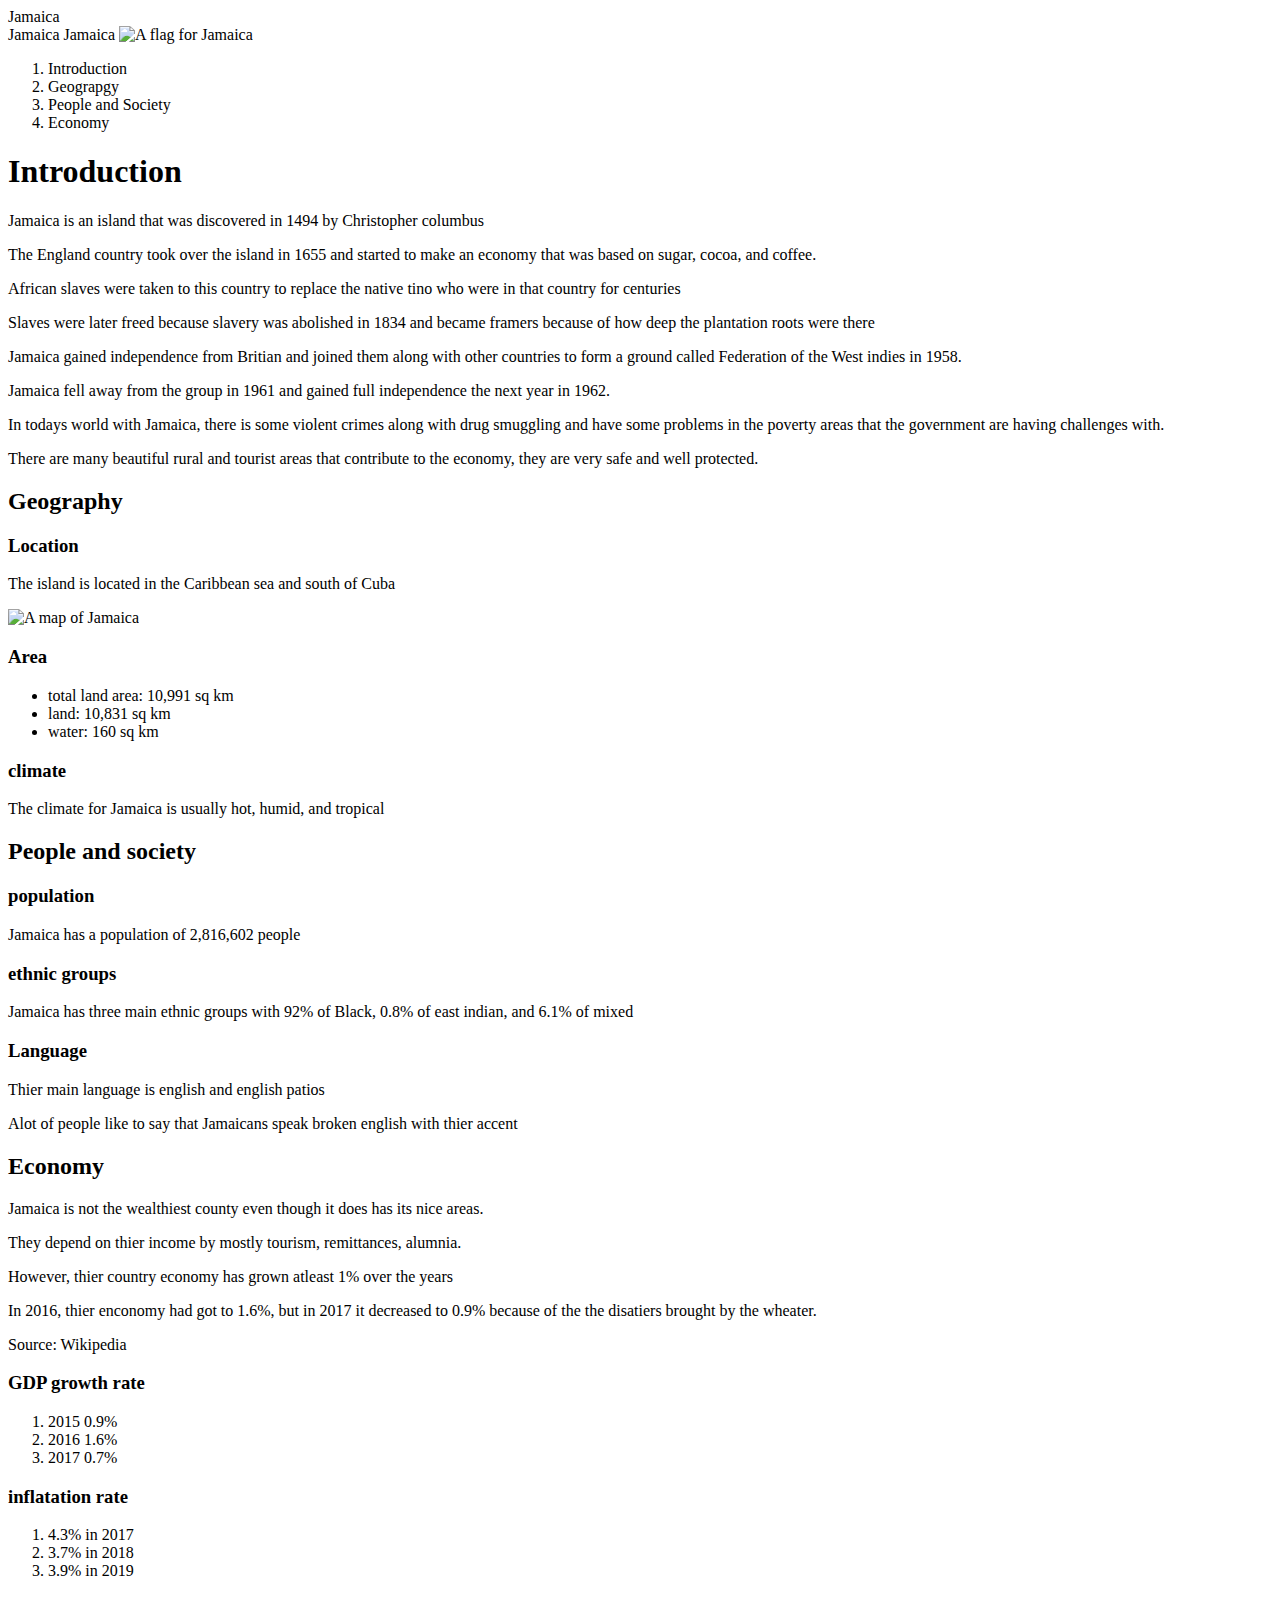
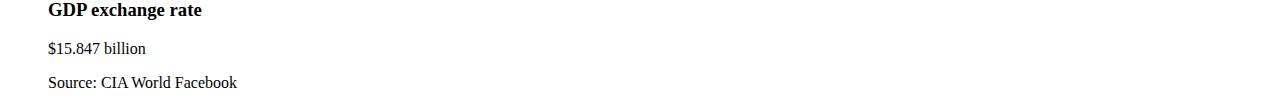
==== Jamaica.html @ 2d24a3b3 "Update Jamaica.html" ====
<!DOCTYPE html>
<html lang="en">
<head>
  <meta charset="utf-8"/>
  <tittle>Jamaica</tittle>
</head>

<body>
  <header
          <h1>Jamaica Jamaica</h1>
  <img src="jm-flag.jpg" alt= "A flag for Jamaica" />

  </header>

 


    <nav>
      <ol>
        <li>Introduction</li>
        <li>Geograpgy</li>
        <li>People and Society</li>
        <li>Economy</li>
      </ol>
      
      <main>
        <section>
          <h1>Introduction</h1>
          <p>Jamaica is an island that was discovered in 1494 by Christopher columbus</p>
          <p>The England country took over the island in 1655 and started to make an economy that was based on sugar, cocoa, and coffee.</p>
          <p>African slaves were taken to this country to replace the native tino who were in that country for centuries</p>
          <p>Slaves were later freed because slavery was abolished in 1834 and became framers because of how deep the plantation roots were there</p>
          <p>Jamaica gained independence from Britian and joined them along with other countries to form a ground called Federation of the West indies in 1958.</p>
          <p>Jamaica fell away from the group in 1961 and gained full independence the next year in 1962.</p>
          <p>In todays world with Jamaica, there is some violent crimes along with drug smuggling and have some problems in the poverty areas that the government are having challenges with.</p>   
          <p>There are many beautiful rural and tourist areas that contribute to the economy, they are very safe and well protected.</p>
          
          
            <h2>Geography</h2>
            
            <h3>Location</h3>
            <p>The island is located in the Caribbean sea and south of Cuba</p>
          
          <img src="Jamaica.jpg" alt= "A map of Jamaica" />
             
            <h3>Area</h3>
            <ul>
              <li>total land area: 10,991 sq km</li>
              <li>land: 10,831 sq km</li>
              <li>water: 160 sq km</li>
            </ul>
          
          <h3>climate</h3>
          <p>The climate for Jamaica is usually hot, humid, and tropical</p>
            
       
         <h2>People and society</h2>
         
         <h3>population</h3>
         <p>Jamaica has a population of 2,816,602 people</p>
         
          <h3>ethnic groups</h3>
          <p>Jamaica has three main ethnic groups with 92% of Black, 0.8% of east indian, and 6.1% of mixed</p>
          
          <h3>Language</h3>
          <p> Thier main language is english and english patios</p>
          <p>Alot of people like to say that Jamaicans speak broken english with thier accent</p>
          
          <h2>Economy</h3>
        
          
          <p>Jamaica is not the wealthiest county even though it does has its nice areas.</p>
          <p>They depend on thier income by mostly tourism, remittances, alumnia.</p> 
          <p>However, thier country economy has grown atleast 1% over the years</P>
          <p>In 2016, thier enconomy had got to 1.6%, but in 2017 it decreased to 0.9% because of the the disatiers brought by the wheater.</p>
        <p>Source: <a herf="https://en.wikipedia.org/wiki/Economy_of_Jamaica">Wikipedia</a></p>
            
        <h3>GDP growth rate</h3>
        <ol>
          <li>2015 0.9%</li>
          <li>2016 1.6%</li>
          <li>2017 0.7%</li>
        </ol>
        <h3>inflatation rate</h3>
        <ol> 
          <li>4.3% in 2017</li>
          <li>3.7% in 2018</li>
          <li>3.9% in 2019</li>
          <h3>GDP exchange rate</h3>
          <p>$15.847 billion</p>
          
          
          
          
          
         <footer>
           <p>Source: <a herf="https://www.cia.gov/the-world-factbook/countries/jamaica/">CIA World Facebook</a></p>
          </footer>
       
  
          
          
          
          
         
          
          
          
</body>
        </html>
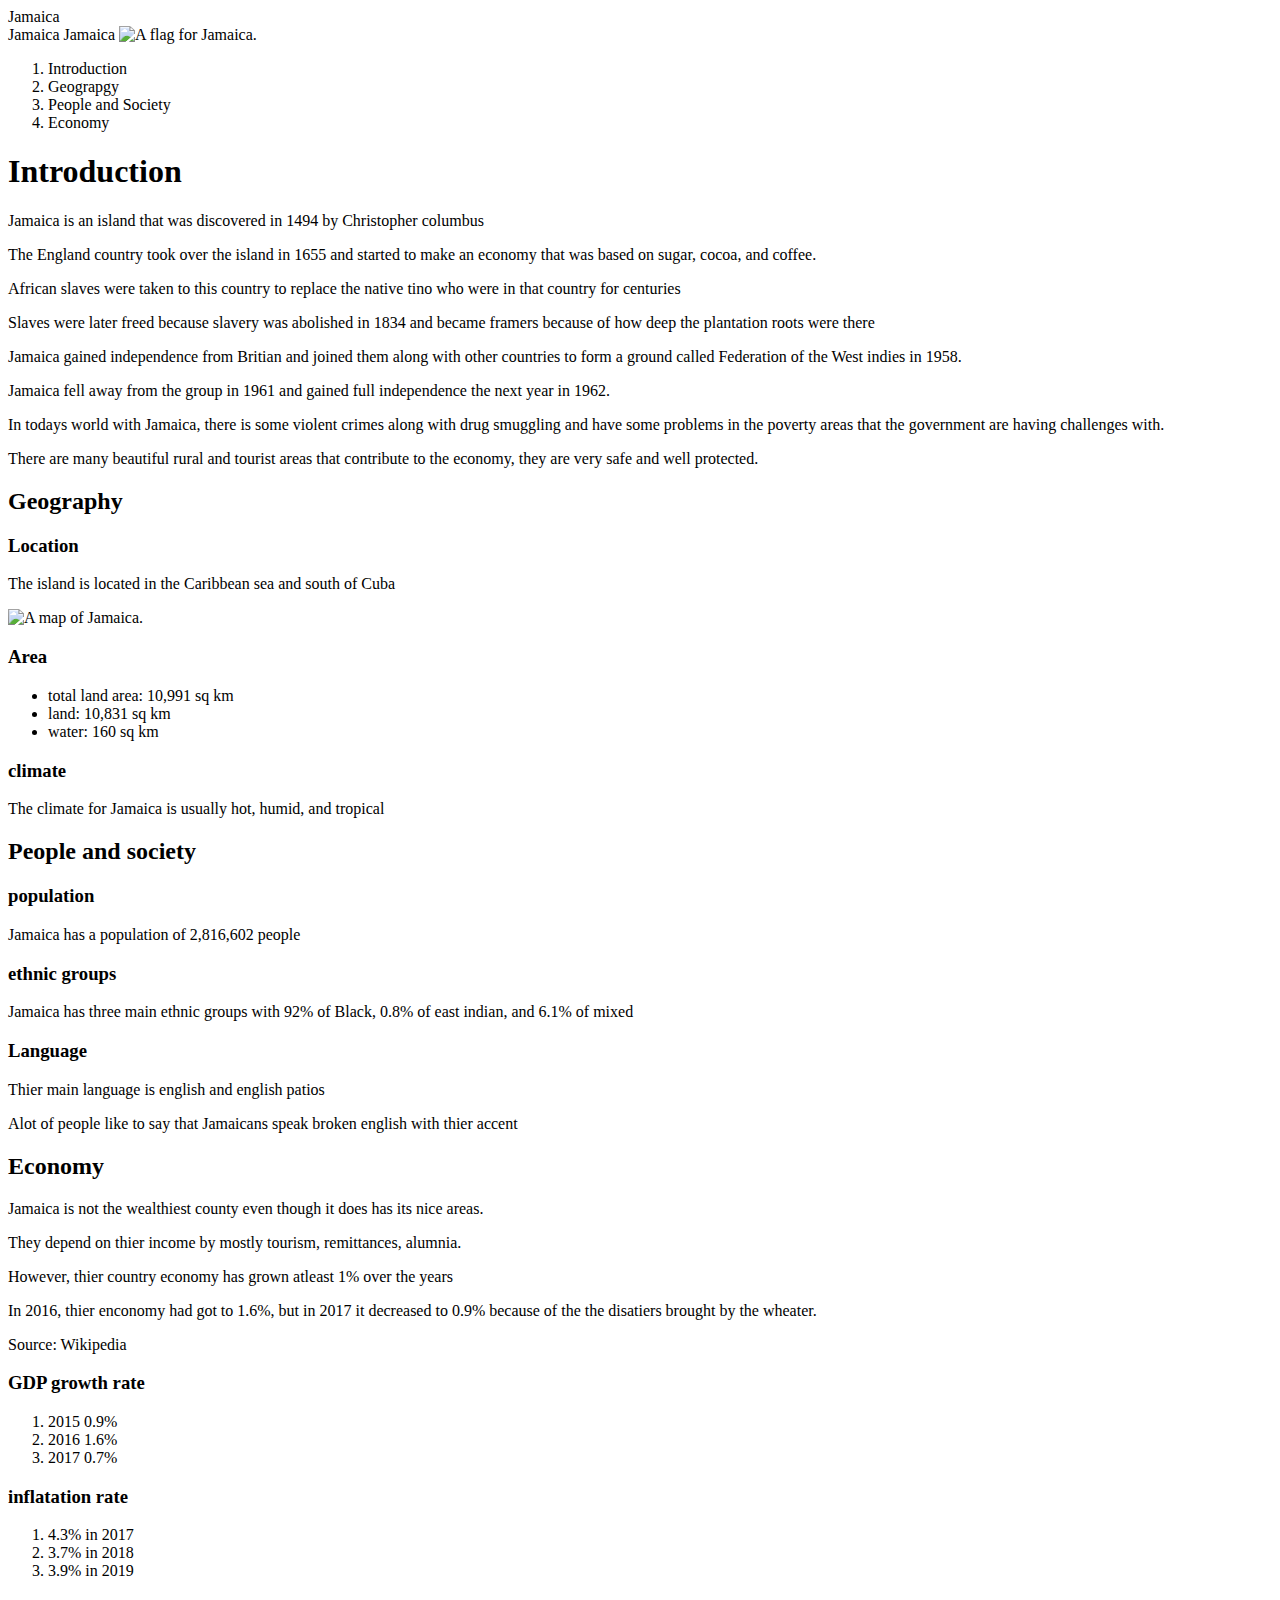
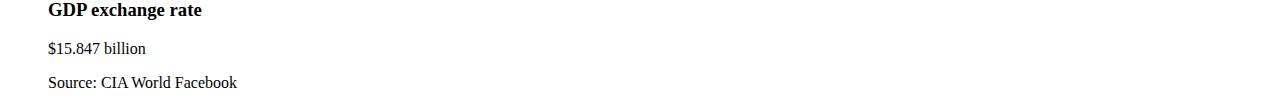
==== commit 15b80e2b: "Update Jamaica.html" ====
--- a/Jamaica.html
+++ b/Jamaica.html
@@ -8,7 +8,7 @@
 <body>
   <header
           <h1>Jamaica Jamaica</h1>
-  <img src="jm-flag.jpg" alt= "A flag for Jamaica" />
+  <img src="JM-flag.jpg" alt= "A flag for Jamaica." />
 
   </header>
 
@@ -41,7 +41,7 @@
             <h3>Location</h3>
             <p>The island is located in the Caribbean sea and south of Cuba</p>
           
-          <img src="Jamaica.jpg" alt= "A map of Jamaica" />
+          <img src="Jamaica.jpg" alt= "A map of Jamaica." />
              
             <h3>Area</h3>
             <ul>
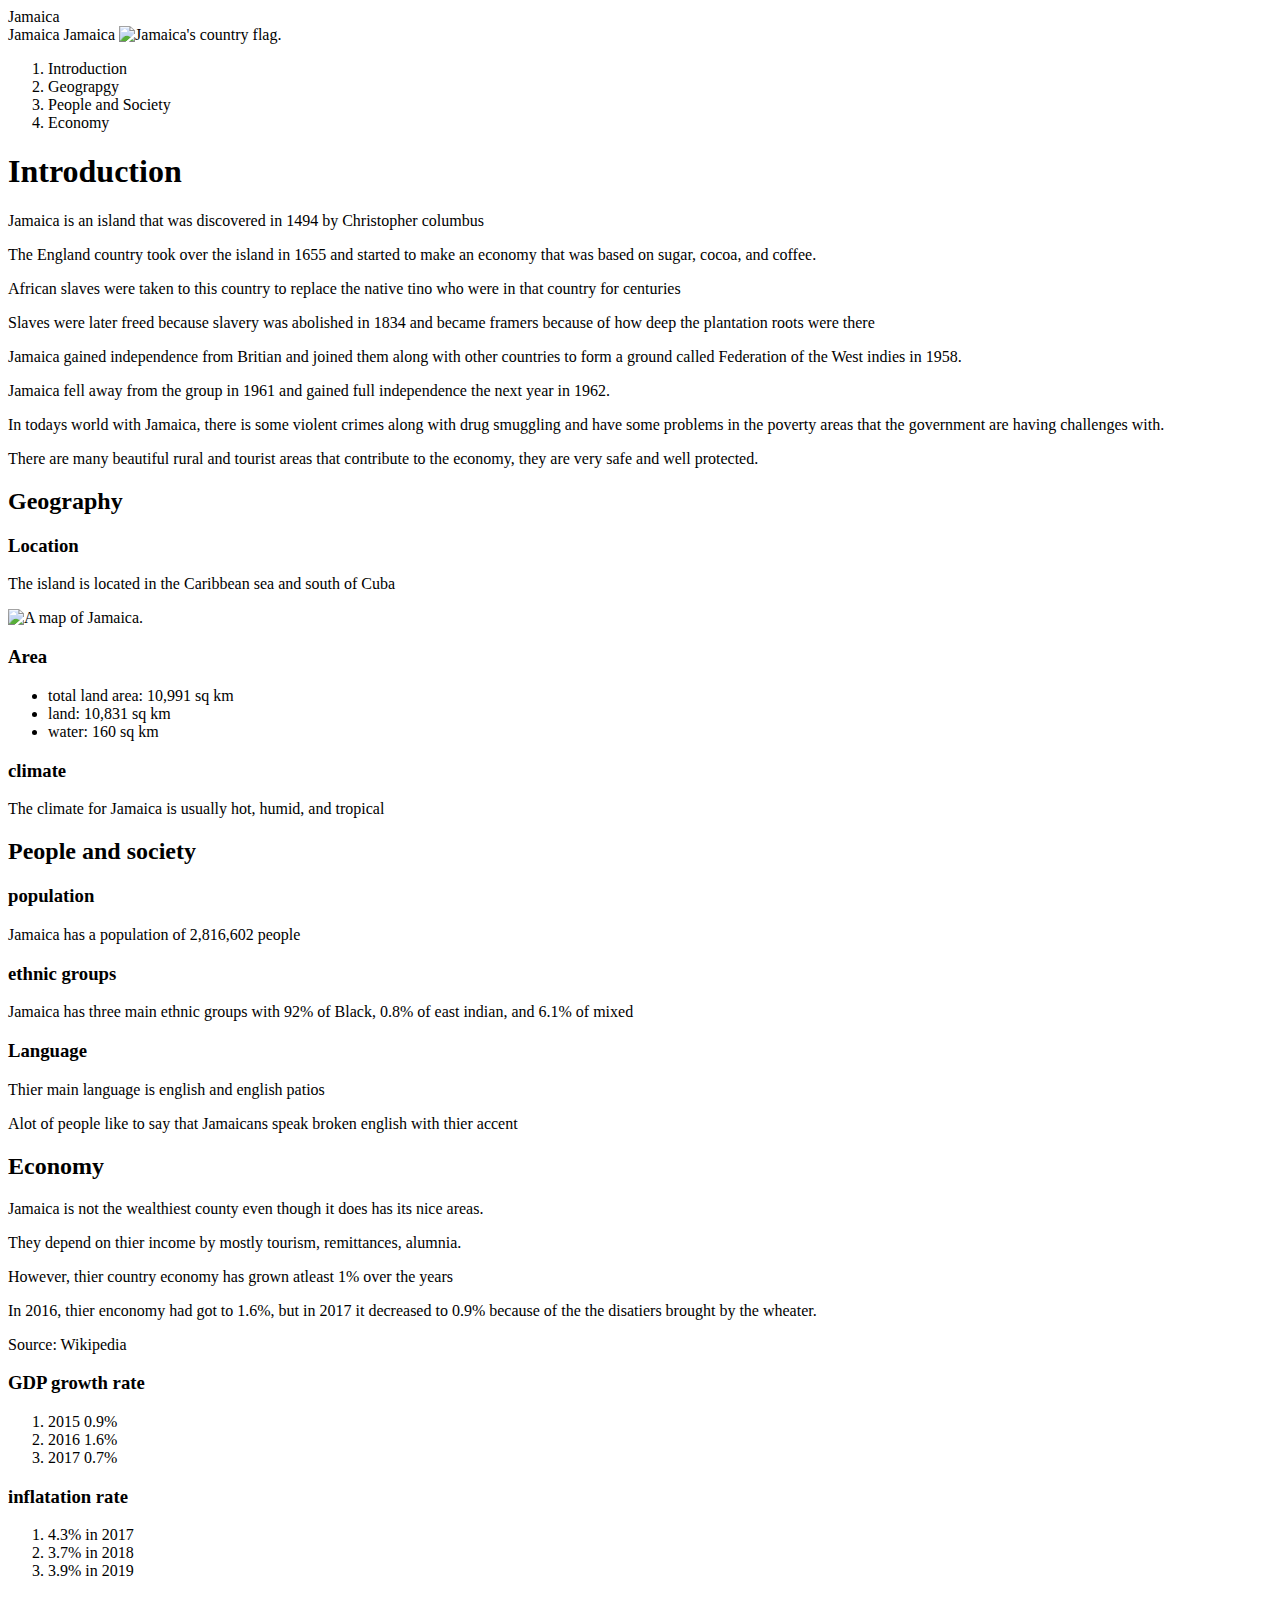
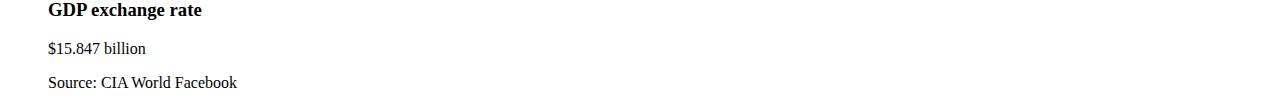
==== commit e0fced3a: "Update Jamaica.html" ====
--- a/Jamaica.html
+++ b/Jamaica.html
@@ -8,7 +8,7 @@
 <body>
   <header
           <h1>Jamaica Jamaica</h1>
-  <img src="JM-flag.jpg" alt= "A flag for Jamaica." />
+    <img src="JM-flag.jpg" alt= "Jamaica's country flag." />
 
   </header>
 
@@ -107,4 +107,4 @@
           
           
 </body>
-        </html>
+   </html>
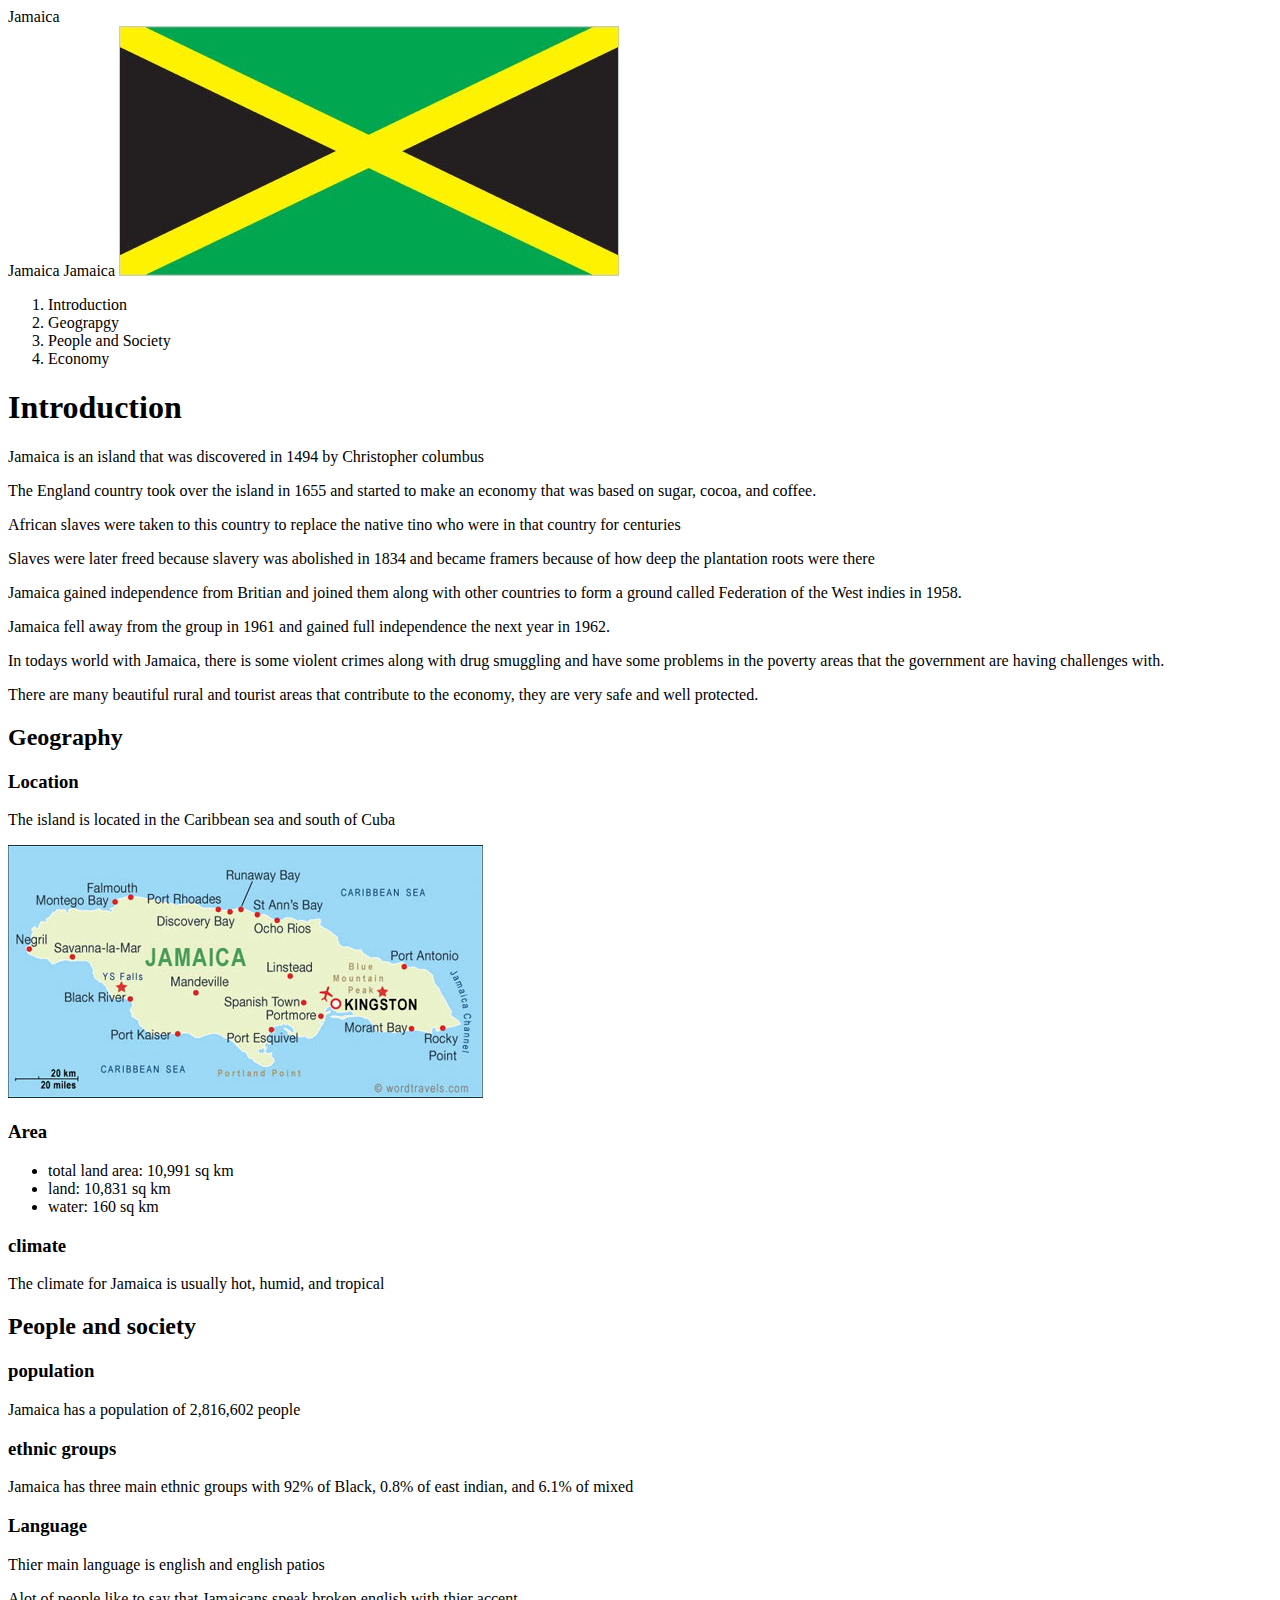
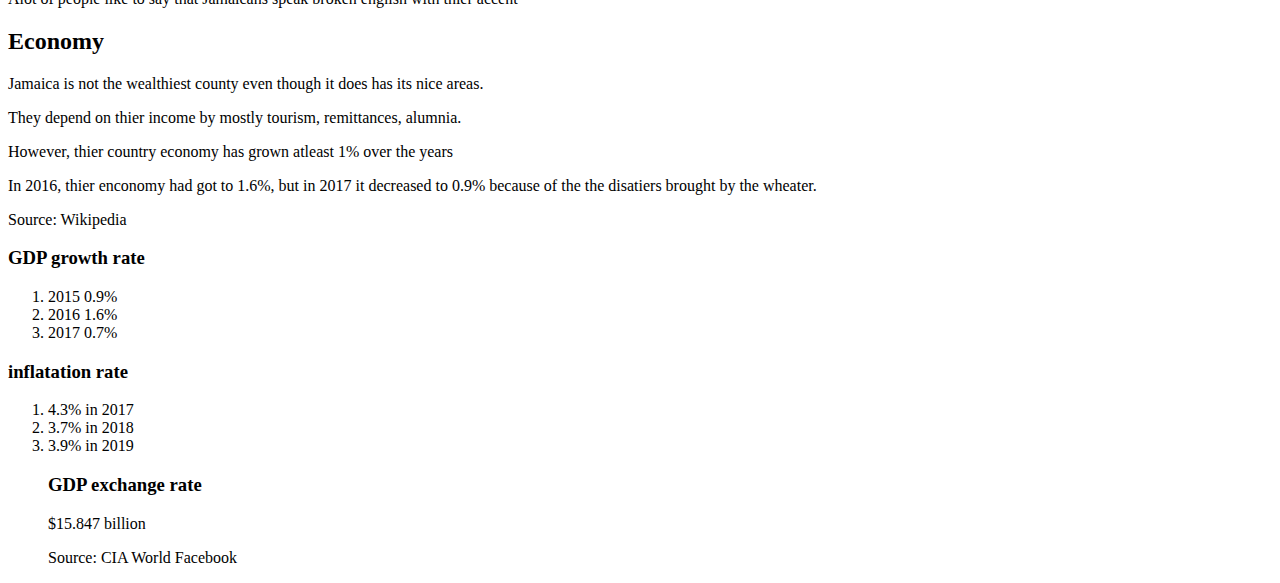
==== commit 85353e60: "Update Jamaica.html" ====
--- a/Jamaica.html
+++ b/Jamaica.html
@@ -41,7 +41,7 @@
             <h3>Location</h3>
             <p>The island is located in the Caribbean sea and south of Cuba</p>
           
-          <img src="Jamaica.jpg" alt= "A map of Jamaica." />
+          <img src="Jamaica.map.jpg" alt= "A map of Jamaica." />
              
             <h3>Area</h3>
             <ul>
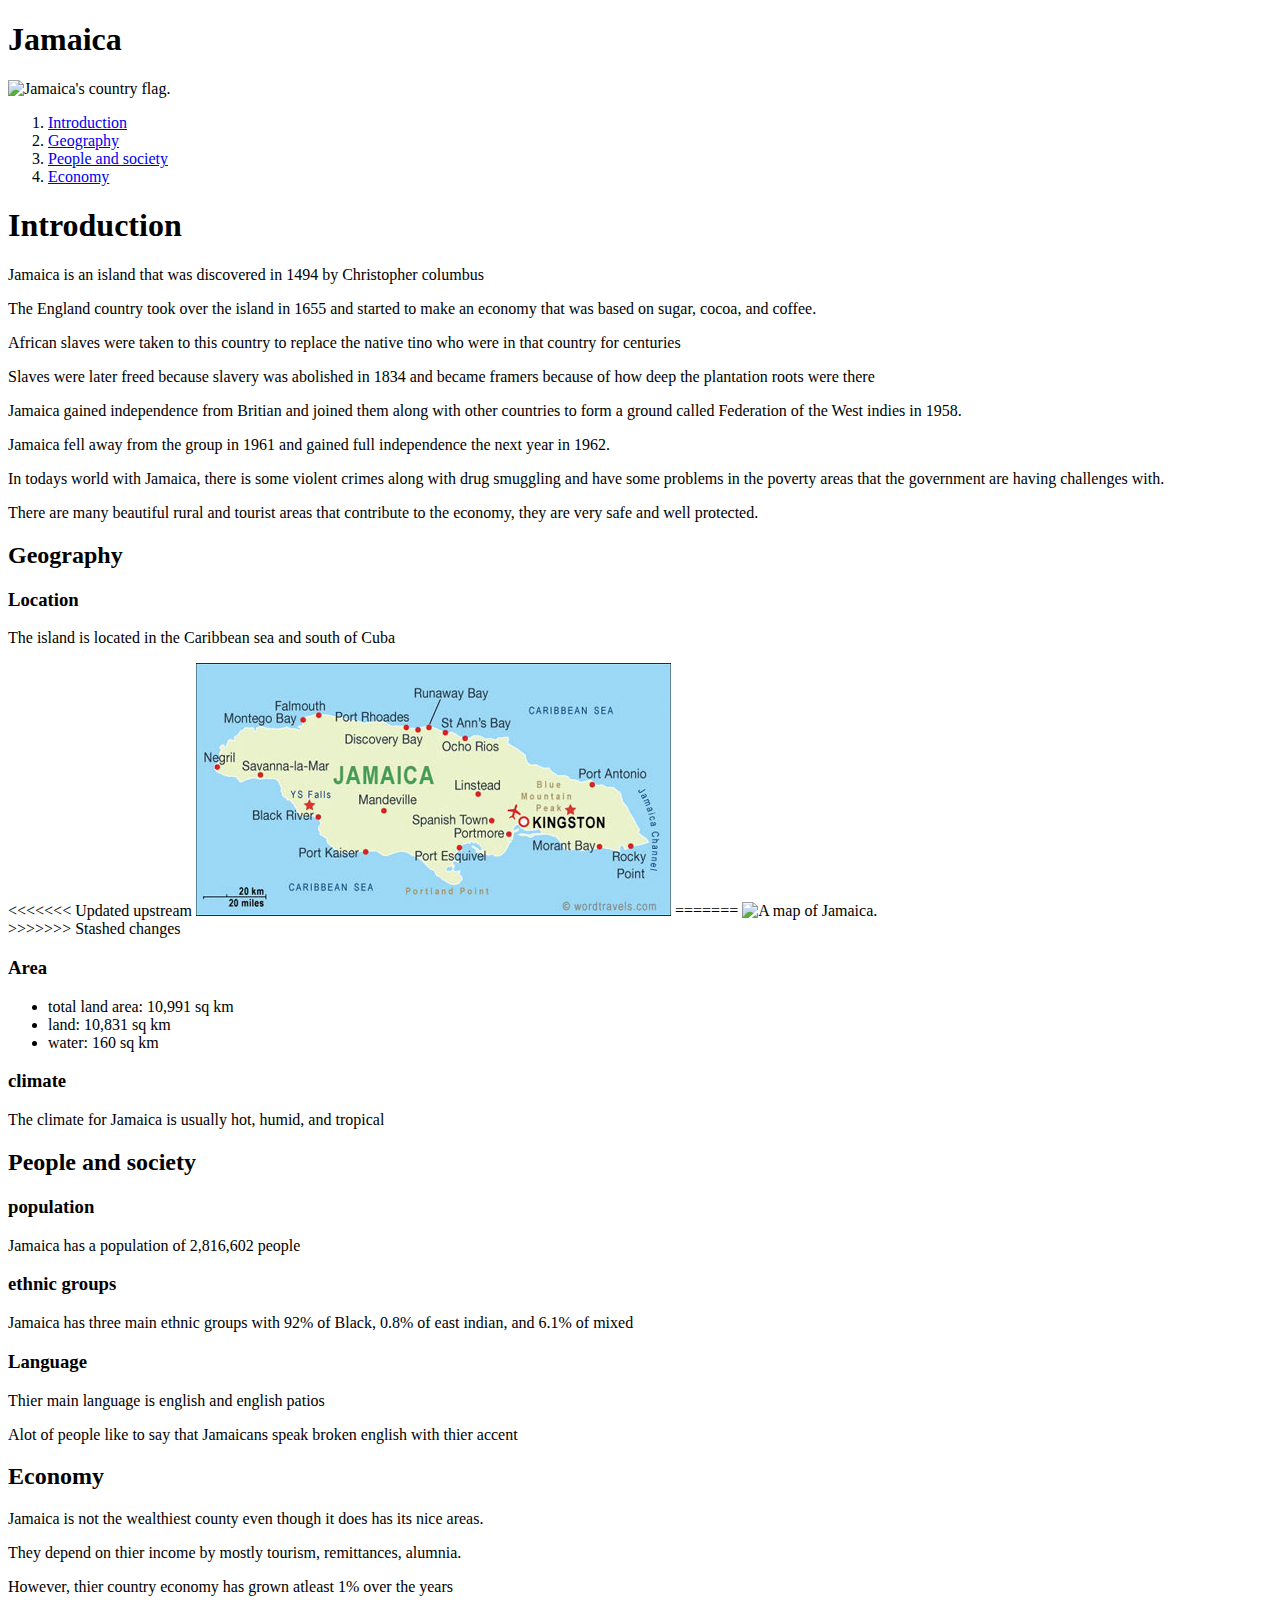
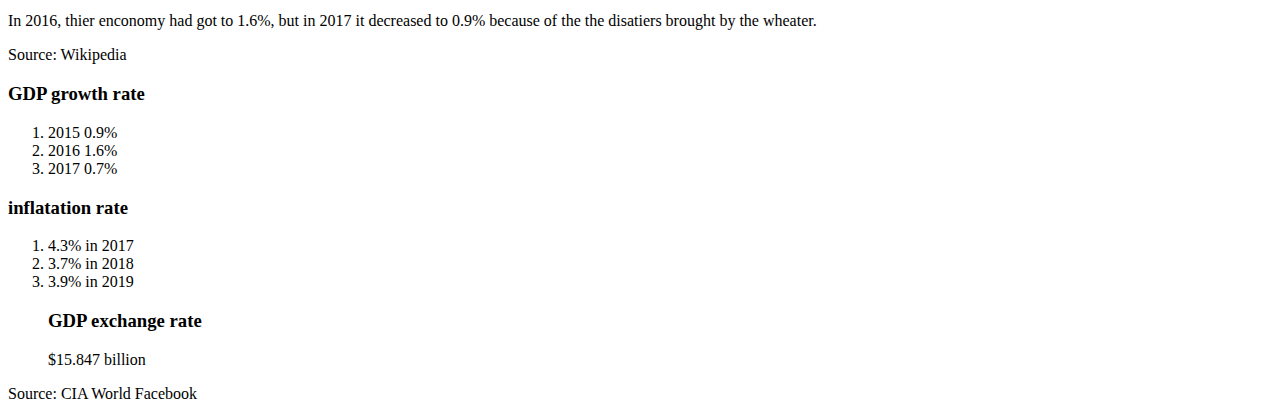
==== commit 57eb2340: "Update Jamaica.html" ====
--- a/Jamaica.html
+++ b/Jamaica.html
@@ -2,79 +2,101 @@
 <html lang="en">
 <head>
   <meta charset="utf-8"/>
-  <tittle>Jamaica</tittle>
+  <title>Jamaica</title>
+  <link= href"css/style.css" rel="stylesheet" />
 </head>
 
 <body>
-  <header
-          <h1>Jamaica Jamaica</h1>
-    <img src="JM-flag.jpg" alt= "Jamaica's country flag." />
 
+  <header>
+    <h1>Jamaica</h1>
+    <img src="jamaica-flag.jpg" alt= "Jamaica's country flag." />
   </header>
-
- 
-
 
     <nav>
       <ol>
-        <li>Introduction</li>
-        <li>Geograpgy</li>
-        <li>People and Society</li>
-        <li>Economy</li>
+        <li><a href="#introduction"> Introduction</a></li>
+        <li><a href="#geograpgy"> Geography</a></li>
+        <li><a href="#people-and-society">People and society</a></li>
+        <li><a href="#economy">Economy</a></li>
       </ol>
-      
+
       <main>
         <section>
-          <h1>Introduction</h1>
+          <h1 id="introduction">Introduction</h1>
           <p>Jamaica is an island that was discovered in 1494 by Christopher columbus</p>
           <p>The England country took over the island in 1655 and started to make an economy that was based on sugar, cocoa, and coffee.</p>
           <p>African slaves were taken to this country to replace the native tino who were in that country for centuries</p>
           <p>Slaves were later freed because slavery was abolished in 1834 and became framers because of how deep the plantation roots were there</p>
           <p>Jamaica gained independence from Britian and joined them along with other countries to form a ground called Federation of the West indies in 1958.</p>
           <p>Jamaica fell away from the group in 1961 and gained full independence the next year in 1962.</p>
-          <p>In todays world with Jamaica, there is some violent crimes along with drug smuggling and have some problems in the poverty areas that the government are having challenges with.</p>   
+          <p>In todays world with Jamaica, there is some violent crimes along with drug smuggling and have some problems in the poverty areas that the government are having challenges with.</p>
           <p>There are many beautiful rural and tourist areas that contribute to the economy, they are very safe and well protected.</p>
-          
-          
-            <h2>Geography</h2>
-            
+        </section>
+
+        <section>
+            <h2 id="geography">Geography</h2>
+
+            <article>
             <h3>Location</h3>
             <p>The island is located in the Caribbean sea and south of Cuba</p>
+<<<<<<< Updated upstream
           
           <img src="Jamaica.map.jpg" alt= "A map of Jamaica." />
              
+=======
+
+            <img src="jamaica-map.jpg" alt= "A map of Jamaica." />
+          </article>
+
+          <article>
+>>>>>>> Stashed changes
             <h3>Area</h3>
             <ul>
               <li>total land area: 10,991 sq km</li>
               <li>land: 10,831 sq km</li>
               <li>water: 160 sq km</li>
             </ul>
-          
+          </article>
+
+      <article>
           <h3>climate</h3>
           <p>The climate for Jamaica is usually hot, humid, and tropical</p>
-            
-       
+        </article>
+      </section>
+
+        <section id="people-and-society">
          <h2>People and society</h2>
-         
+
+         <article>
          <h3>population</h3>
          <p>Jamaica has a population of 2,816,602 people</p>
-         
+       </article>
+
+        <article>
           <h3>ethnic groups</h3>
           <p>Jamaica has three main ethnic groups with 92% of Black, 0.8% of east indian, and 6.1% of mixed</p>
-          
+        </article>
+
+        <article>
           <h3>Language</h3>
           <p> Thier main language is english and english patios</p>
           <p>Alot of people like to say that Jamaicans speak broken english with thier accent</p>
-          
-          <h2>Economy</h3>
-        
-          
+        </article>
+      </section>
+
+    <section>
+          <h2 id="economy">Economy</h2>
+
+          <article>
           <p>Jamaica is not the wealthiest county even though it does has its nice areas.</p>
-          <p>They depend on thier income by mostly tourism, remittances, alumnia.</p> 
+          <p>They depend on thier income by mostly tourism, remittances, alumnia.</p>
           <p>However, thier country economy has grown atleast 1% over the years</P>
           <p>In 2016, thier enconomy had got to 1.6%, but in 2017 it decreased to 0.9% because of the the disatiers brought by the wheater.</p>
         <p>Source: <a herf="https://en.wikipedia.org/wiki/Economy_of_Jamaica">Wikipedia</a></p>
-            
+      </article>
+
+      <article>
         <h3>GDP growth rate</h3>
         <ol>
           <li>2015 0.9%</li>
@@ -82,29 +104,28 @@
           <li>2017 0.7%</li>
         </ol>
         <h3>inflatation rate</h3>
-        <ol> 
+        <ol>
           <li>4.3% in 2017</li>
           <li>3.7% in 2018</li>
           <li>3.9% in 2019</li>
           <h3>GDP exchange rate</h3>
           <p>$15.847 billion</p>
-          
-          
-          
-          
-          
+      </article>
+  </section>
+
+
+
          <footer>
            <p>Source: <a herf="https://www.cia.gov/the-world-factbook/countries/jamaica/">CIA World Facebook</a></p>
           </footer>
-       
-  
-          
-          
-          
-          
-         
-          
-          
-          
-</body>
+
+
+
+
+
+
+
+
+
+        </body>
    </html>
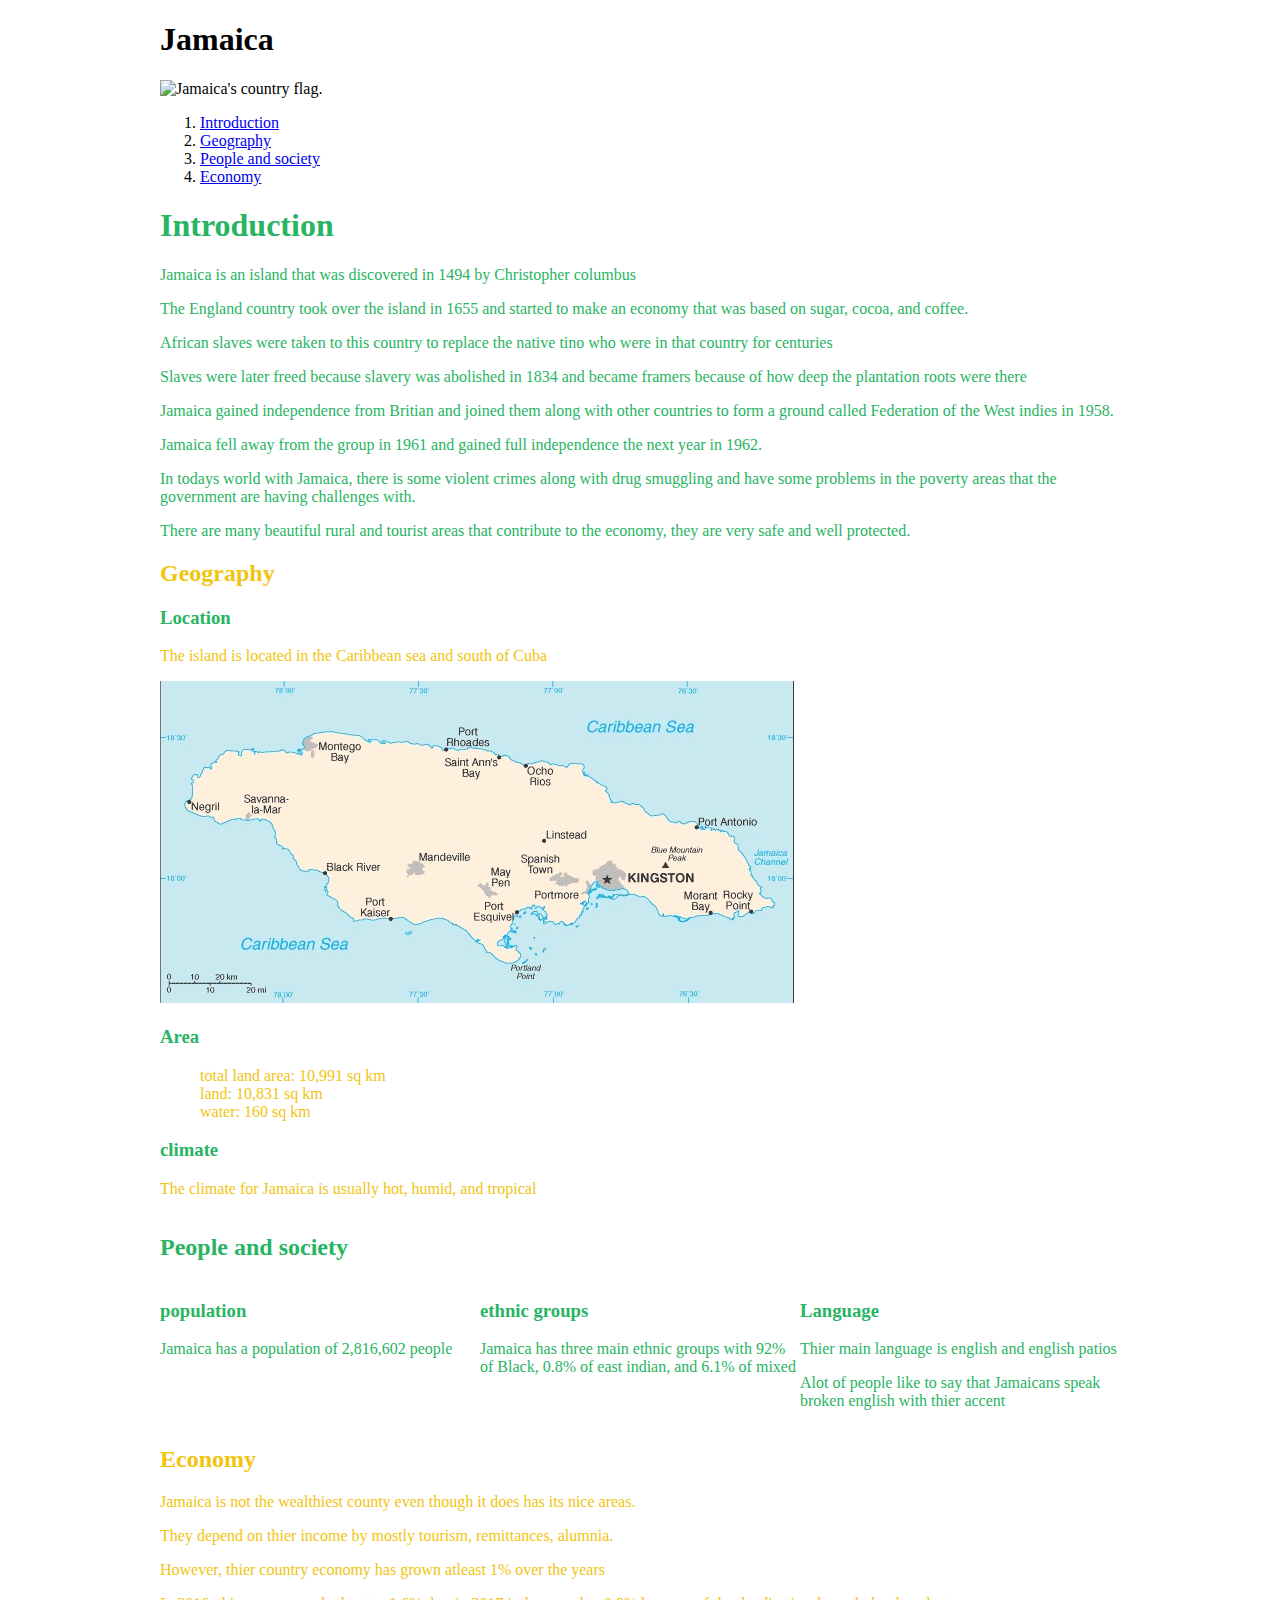
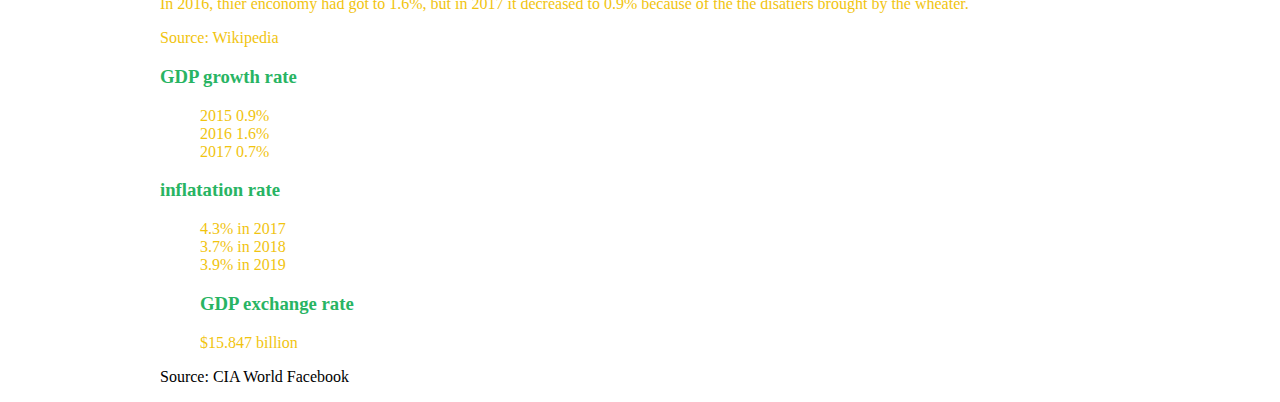
==== commit 3d996aed: "Update Jamaica.html" ====
--- a/Jamaica.html
+++ b/Jamaica.html
@@ -3,11 +3,11 @@
 <head>
   <meta charset="utf-8"/>
   <title>Jamaica</title>
-  <link= href"css/style.css" rel="stylesheet" />
+  <link href="css/style.css" rel="stylesheet" />
 </head>
 
 <body>
-
+<div id="wrapper">
   <header>
     <h1>Jamaica</h1>
     <img src="jamaica-flag.jpg" alt= "Jamaica's country flag." />
@@ -20,10 +20,11 @@
         <li><a href="#people-and-society">People and society</a></li>
         <li><a href="#economy">Economy</a></li>
       </ol>
+    </nav>
 
       <main>
-        <section>
-          <h1 id="introduction">Introduction</h1>
+        <section id="introduction">
+          <h1>Introduction</h1>
           <p>Jamaica is an island that was discovered in 1494 by Christopher columbus</p>
           <p>The England country took over the island in 1655 and started to make an economy that was based on sugar, cocoa, and coffee.</p>
           <p>African slaves were taken to this country to replace the native tino who were in that country for centuries</p>
@@ -34,23 +35,17 @@
           <p>There are many beautiful rural and tourist areas that contribute to the economy, they are very safe and well protected.</p>
         </section>
 
-        <section>
-            <h2 id="geography">Geography</h2>
+        <section id="geography">
+            <h2>Geography</h2>
 
             <article>
             <h3>Location</h3>
             <p>The island is located in the Caribbean sea and south of Cuba</p>
-<<<<<<< Updated upstream
-          
-          <img src="Jamaica.map.jpg" alt= "A map of Jamaica." />
-             
-=======
 
-            <img src="jamaica-map.jpg" alt= "A map of Jamaica." />
+             <img src="jamaica-map.jpg" alt= "A map of Jamaica." />
           </article>
 
           <article>
->>>>>>> Stashed changes
             <h3>Area</h3>
             <ul>
               <li>total land area: 10,991 sq km</li>
@@ -85,8 +80,8 @@
         </article>
       </section>
 
-    <section>
-          <h2 id="economy">Economy</h2>
+    <section id="economy">
+          <h2>Economy</h2>
 
           <article>
           <p>Jamaica is not the wealthiest county even though it does has its nice areas.</p>
@@ -119,7 +114,7 @@
            <p>Source: <a herf="https://www.cia.gov/the-world-factbook/countries/jamaica/">CIA World Facebook</a></p>
           </footer>
 
-
+      </div>
 
 
 
--- a/css/style.css
+++ b/css/style.css
@@ -0,0 +1,46 @@
+body {
+ background color:rgb(5,4,4);
+}
+
+main{
+  font-family: Verdana;
+}
+
+article li {
+  display: grid;
+  grid-template-areas: 20px 20px 20px
+
+}
+
+#geography {
+      color: #F1C40F;
+}
+#geography h3 {
+color: rgb(40,180,99); 
+}
+
+#introduction {
+   color: rgb(40,180,99);
+}
+
+#people-and-society {
+  display: grid;
+  grid-template-columns: 320px 320px 320px;
+   color: rgb(40,180,99);
+}
+#people-and-society h2 {
+  grid-column: 1/4;
+}
+
+#economy {
+    color: #F1C40F;
+}
+#economy h3{
+  color: rgb(40,180,99);
+}
+
+#wrapper {
+width: 960px;
+margin-left: auto;
+margin-right: auto;
+}
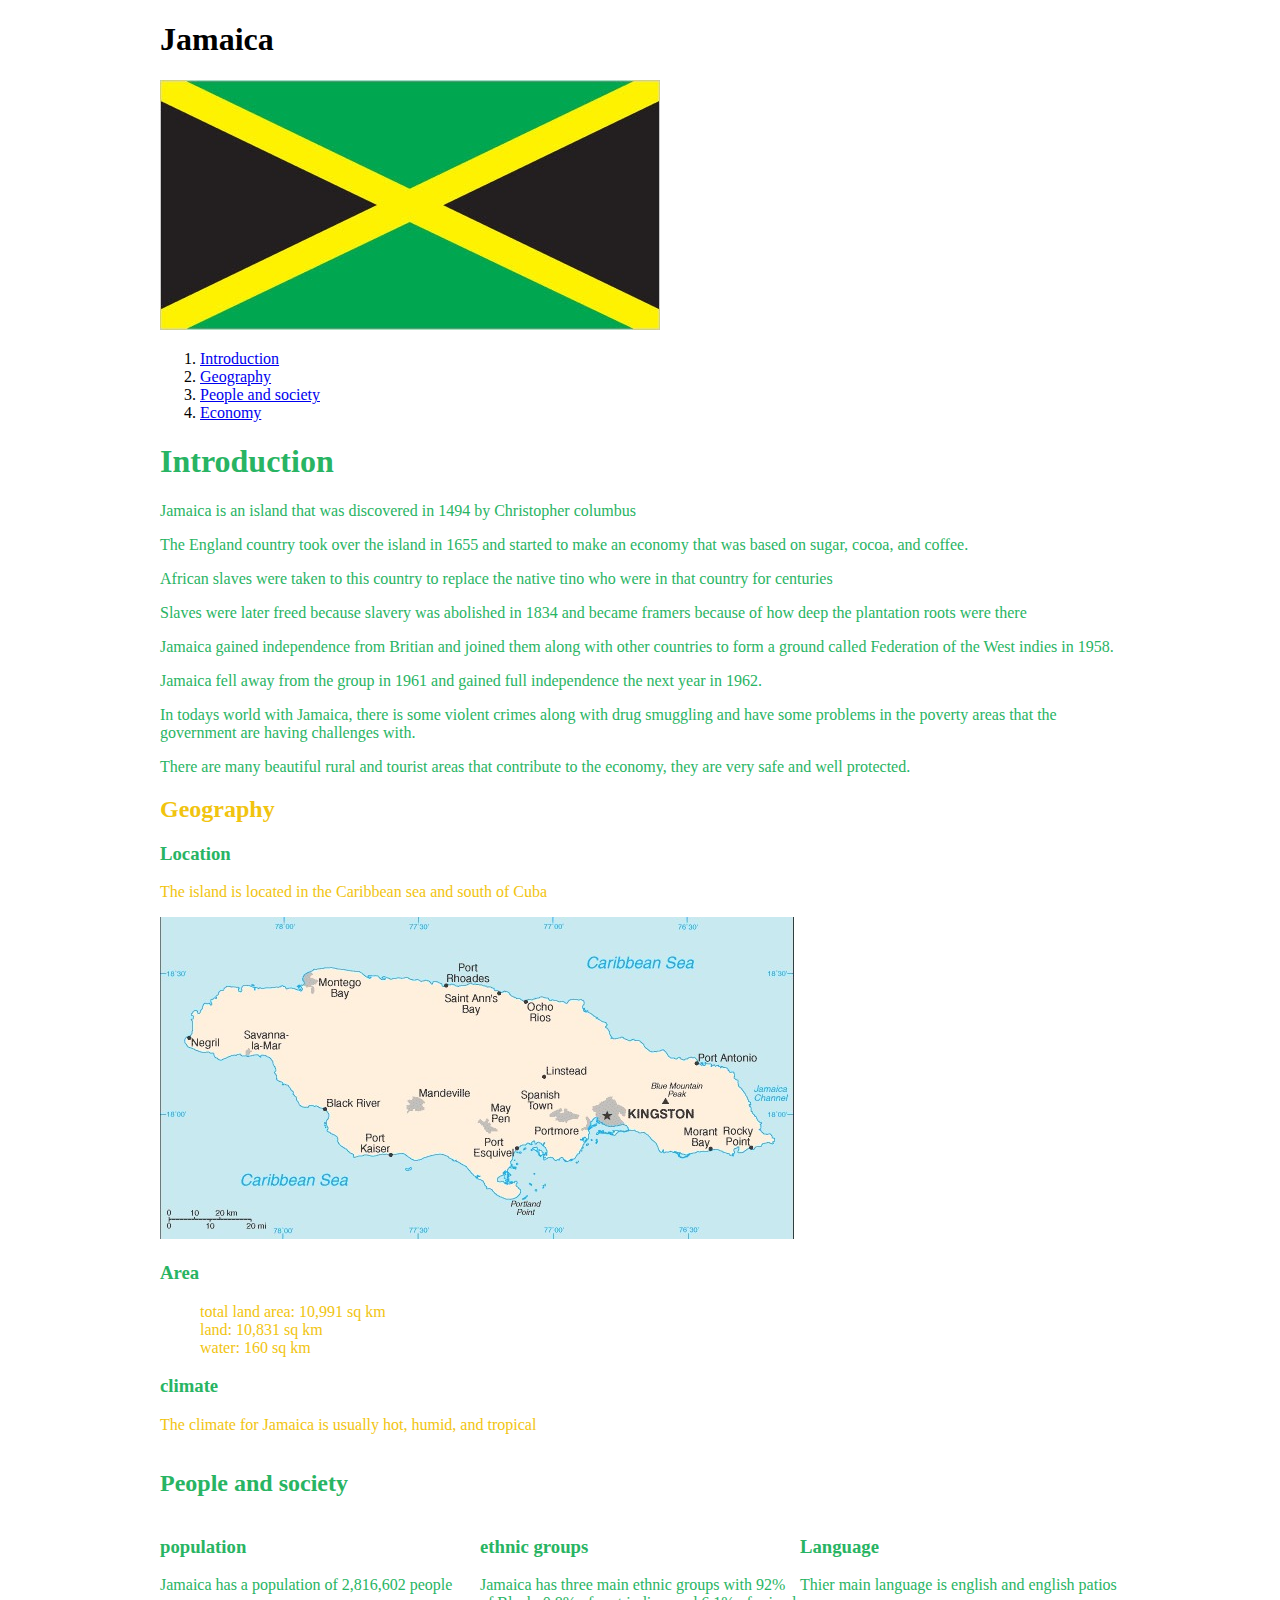
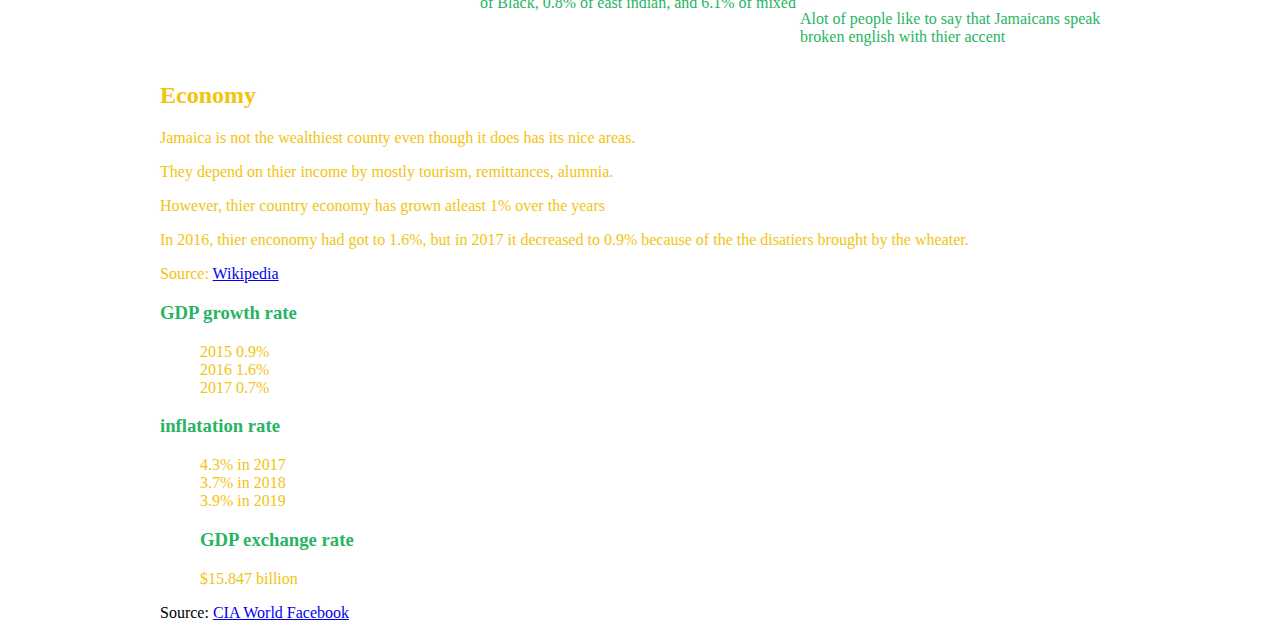
==== commit deb000c5: "Update Jamaica.html" ====
--- a/Jamaica.html
+++ b/Jamaica.html
@@ -10,7 +10,7 @@
 <div id="wrapper">
   <header>
     <h1>Jamaica</h1>
-    <img src="jamaica-flag.jpg" alt= "Jamaica's country flag." />
+    <img src="img/jamaica-flag.jpg" alt= "Jamaica's country flag." />
   </header>
 
     <nav>
@@ -42,7 +42,7 @@
             <h3>Location</h3>
             <p>The island is located in the Caribbean sea and south of Cuba</p>
 
-             <img src="jamaica-map.jpg" alt= "A map of Jamaica." />
+             <img src="img/jamaica-map.jpg" alt= "A map of Jamaica." />
           </article>
 
           <article>
@@ -88,7 +88,7 @@
           <p>They depend on thier income by mostly tourism, remittances, alumnia.</p>
           <p>However, thier country economy has grown atleast 1% over the years</P>
           <p>In 2016, thier enconomy had got to 1.6%, but in 2017 it decreased to 0.9% because of the the disatiers brought by the wheater.</p>
-        <p>Source: <a herf="https://en.wikipedia.org/wiki/Economy_of_Jamaica">Wikipedia</a></p>
+        <p>Source: <a href="https://en.wikipedia.org/wiki/Economy_of_Jamaica">Wikipedia</a></p>
       </article>
 
       <article>
@@ -111,7 +111,7 @@
 
 
          <footer>
-           <p>Source: <a herf="https://www.cia.gov/the-world-factbook/countries/jamaica/">CIA World Facebook</a></p>
+           <p>Source: <a href="https://www.cia.gov/the-world-factbook/countries/jamaica/">CIA World Facebook</a></p>
           </footer>
 
       </div>
